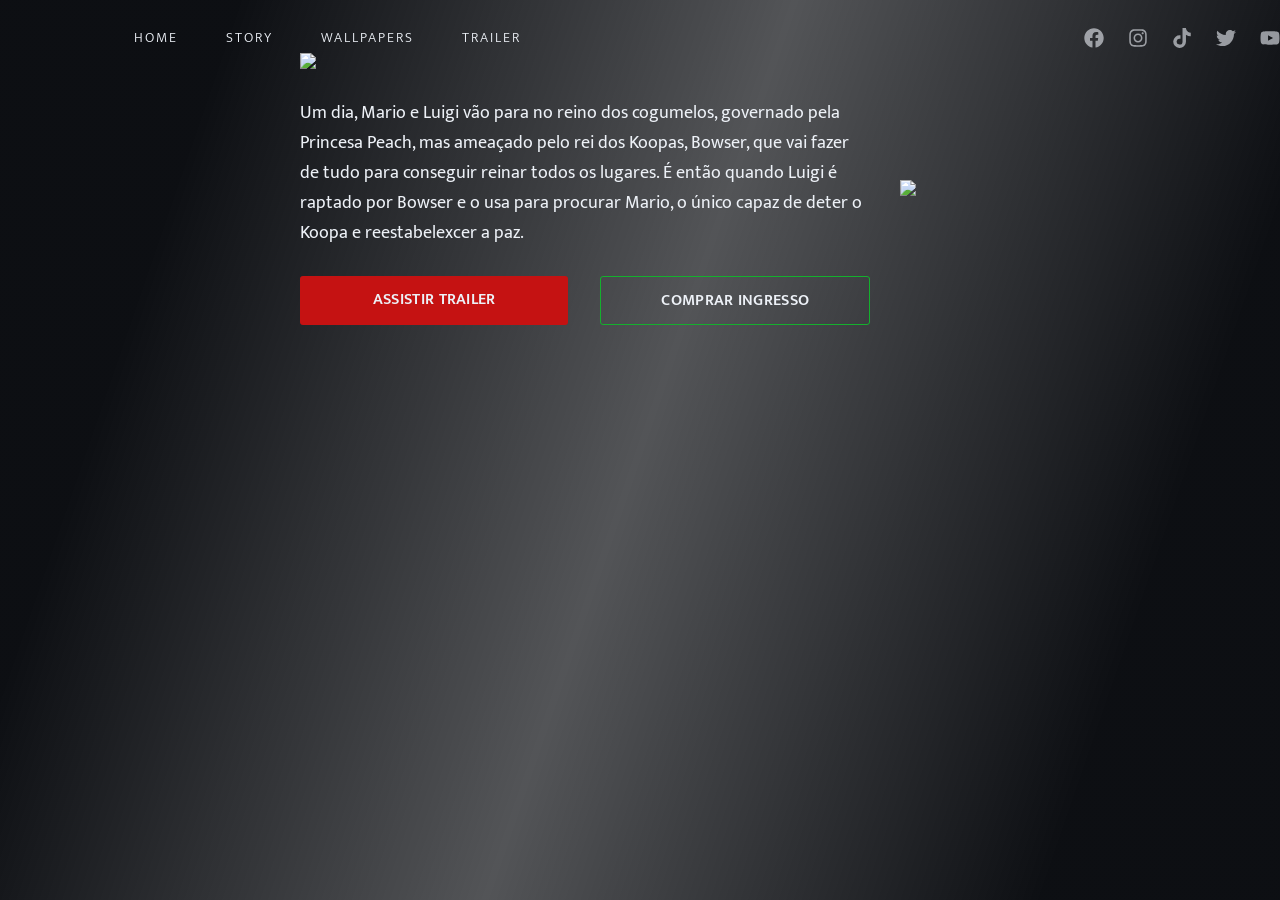
==== index.html @ 87df1750 "Update com as alterações necessárias para funcinalidade do site" ====
<!DOCTYPE html>
<html lang="pt-BR">
<head>
  <meta charset="UTF-8">
  <title>The Super Mario Bros</title>
  <link rel="icon" type="image/x-icon" href="./assets/favicon.ico">
  <meta name="viewport" content="width=device-width, initial-scale=1.0">

  <link rel="stylesheet" href="./styles/global.css">

  <link rel="preconnect" href="https://fonts.gstatic.com">
  <link href="https://fonts.googleapis.com/css2?family=Mukta:wght@300;400;600&display=swap" rel="stylesheet">
  <link href="https://unpkg.com/aos@2.3.1/dist/aos.css" rel="stylesheet">
</head>
<body>
  <div id="background">
    <video loop autoplay muted>
      <source src="./assets/background-video.mp4" type="video/mp4">
    </video>
  </div>

  <div id="app">
    <header>
      <img 
      data-aos="fade-up" 
      data-aos-delay="600"
      data-aos-duration="800"
      data-aos-easing="ease-in-out"
      src="./assets/logo-cap.png" 
      alt="">
      <ul class="navigation">
        <li>
          <a href="./index.html" class="navigation__link">Home</a>
        </li>
        <li>
          <a href="#" class="navigation__link">Story</a>
        </li>
        <li>
          <a href="#" class="navigation__link">Wallpapers</a>
        </li>
        <li>
          <a href="#" class="navigation__link">Trailer</a>
        </li>
      </ul>

      <div class="navigation__social">
        <svg xmlns="http://www.w3.org/2000/svg" viewBox="0 0 512 512">
          <path fill="#EDF1F7" d="M504 256C504 119 393 8 256 8S8 119 8 256c0 123.78 90.69 226.38 209.25 245V327.69h-63V256h63v-54.64c0-62.15 37-96.48 93.67-96.48 27.14 0 55.52 4.84 55.52 4.84v61h-31.28c-30.8 0-40.41 19.12-40.41 38.73V256h68.78l-11 71.69h-57.78V501C413.31 482.38 504 379.78 504 256z"/>
        </svg>
        <svg xmlns="http://www.w3.org/2000/svg" viewBox="0 0 448 512">
          <path fill="#EDF1F7" d="M224.1 141c-63.6 0-114.9 51.3-114.9 114.9s51.3 114.9 114.9 114.9S339 319.5 339 255.9 287.7 141 224.1 141zm0 189.6c-41.1 0-74.7-33.5-74.7-74.7s33.5-74.7 74.7-74.7 74.7 33.5 74.7 74.7-33.6 74.7-74.7 74.7zm146.4-194.3c0 14.9-12 26.8-26.8 26.8-14.9 0-26.8-12-26.8-26.8s12-26.8 26.8-26.8 26.8 12 26.8 26.8zm76.1 27.2c-1.7-35.9-9.9-67.7-36.2-93.9-26.2-26.2-58-34.4-93.9-36.2-37-2.1-147.9-2.1-184.9 0-35.8 1.7-67.6 9.9-93.9 36.1s-34.4 58-36.2 93.9c-2.1 37-2.1 147.9 0 184.9 1.7 35.9 9.9 67.7 36.2 93.9s58 34.4 93.9 36.2c37 2.1 147.9 2.1 184.9 0 35.9-1.7 67.7-9.9 93.9-36.2 26.2-26.2 34.4-58 36.2-93.9 2.1-37 2.1-147.8 0-184.8zM398.8 388c-7.8 19.6-22.9 34.7-42.6 42.6-29.5 11.7-99.5 9-132.1 9s-102.7 2.6-132.1-9c-19.6-7.8-34.7-22.9-42.6-42.6-11.7-29.5-9-99.5-9-132.1s-2.6-102.7 9-132.1c7.8-19.6 22.9-34.7 42.6-42.6 29.5-11.7 99.5-9 132.1-9s102.7-2.6 132.1 9c19.6 7.8 34.7 22.9 42.6 42.6 11.7 29.5 9 99.5 9 132.1s2.7 102.7-9 132.1z"/>
        </svg>
        <svg xmlns="http://www.w3.org/2000/svg" viewBox="0 0 448 512">
          <path fill="#EDF1F7" d="M448,209.91a210.06,210.06,0,0,1-122.77-39.25V349.38A162.55,162.55,0,1,1,185,188.31V278.2a74.62,74.62,0,1,0,52.23,71.18V0l88,0a121.18,121.18,0,0,0,1.86,22.17h0A122.18,122.18,0,0,0,381,102.39a121.43,121.43,0,0,0,67,20.14Z"/>
        </svg>
        <svg xmlns="http://www.w3.org/2000/svg" viewBox="0 0 512 512">
          <path fill="#EDF1F7" d="M459.37 151.716c.325 4.548.325 9.097.325 13.645 0 138.72-105.583 298.558-298.558 298.558-59.452 0-114.68-17.219-161.137-47.106 8.447.974 16.568 1.299 25.34 1.299 49.055 0 94.213-16.568 130.274-44.832-46.132-.975-84.792-31.188-98.112-72.772 6.498.974 12.995 1.624 19.818 1.624 9.421 0 18.843-1.3 27.614-3.573-48.081-9.747-84.143-51.98-84.143-102.985v-1.299c13.969 7.797 30.214 12.67 47.431 13.319-28.264-18.843-46.781-51.005-46.781-87.391 0-19.492 5.197-37.36 14.294-52.954 51.655 63.675 129.3 105.258 216.365 109.807-1.624-7.797-2.599-15.918-2.599-24.04 0-57.828 46.782-104.934 104.934-104.934 30.213 0 57.502 12.67 76.67 33.137 23.715-4.548 46.456-13.32 66.599-25.34-7.798 24.366-24.366 44.833-46.132 57.827 21.117-2.273 41.584-8.122 60.426-16.243-14.292 20.791-32.161 39.308-52.628 54.253z"/>
        </svg>
        <svg xmlns="http://www.w3.org/2000/svg" viewBox="0 0 576 512">
          <path fill="#EDF1F7" d="M549.655 124.083c-6.281-23.65-24.787-42.276-48.284-48.597C458.781 64 288 64 288 64S117.22 64 74.629 75.486c-23.497 6.322-42.003 24.947-48.284 48.597-11.412 42.867-11.412 132.305-11.412 132.305s0 89.438 11.412 132.305c6.281 23.65 24.787 41.5 48.284 47.821C117.22 448 288 448 288 448s170.78 0 213.371-11.486c23.497-6.321 42.003-24.171 48.284-47.821 11.412-42.867 11.412-132.305 11.412-132.305s0-89.438-11.412-132.305zm-317.51 213.508V175.185l142.739 81.205-142.739 81.201z"/>
        </svg>
      </div>
    </header>
  </div>

  <main>
    <div class="main__info">
      <img 
      data-aos="fade-up" 
      data-aos-duration="800"
      data-aos-easing="ease-in-out"
      src="./assets/logo-movie.png"
      width="250px">
        <p
        data-aos="fade-up" 
        data-aos-delay="300"
        data-aos-duration="800"
        data-aos-easing="ease-in-out"
        >Um dia, Mario e Luigi vão para no reino dos cogumelos, governado pela Princesa Peach, 
        mas ameaçado pelo rei dos Koopas, Bowser, que vai fazer de tudo para conseguir 
        reinar todos os lugares. É então quando Luigi é raptado por Bowser e o usa para 
        procurar Mario, o único capaz de deter o Koopa e reestabelexcer a paz.</p>
    <div>
        <a 
        data-aos="fade-up" 
        data-aos-delay="500"
        data-aos-duration="800"
        data-aos-easing="ease-in-out"
        href="https://www.youtube.com/watch?v=wkn-Gb-Fhac">Assistir trailer</a>
          <button 
          data-aos="fade-up" 
          data-aos-delay="600"
          data-aos-duration="800"
          data-aos-easing="ease-in-out"
          >
            Comprar ingresso
          </button>
      </div>
    </div> 
    <img 
      data-aos="fade-up" 
      data-aos-delay="500"
      data-aos-duration="800"
      data-aos-easing="ease-in-out"
      src="./assets/mario-and-luigi.png" 
      width="680px">
  </main>

  <script src="https://unpkg.com/aos@2.3.1/dist/aos.js"></script>
  <script>
    AOS.init();
  </script>
</body>
</html>
---- styles/global.css ----
@import url('background.css');
@import url('header.css');
@import url('main.css');


* {
  padding: 0;
  margin: 0;
  box-sizing: border-box;
}

:root {
  --text: #EDF1F7;
  --red: #C51212;
  --blue: #0041C2;
  --green: #14B02D;
  --yellow: #ffc12b;
}

body, button, a {
  color: var(--text);
  font: 400 1rem "Mukta", sans-serif;
}

a {
  text-decoration: none;
}

button:hover {
  cursor: pointer;
}

#app {
  display: flex;
  flex-direction: column;
  align-items: center;
  
  width: 100%;
  height: 100%;

  overflow: hidden;
}
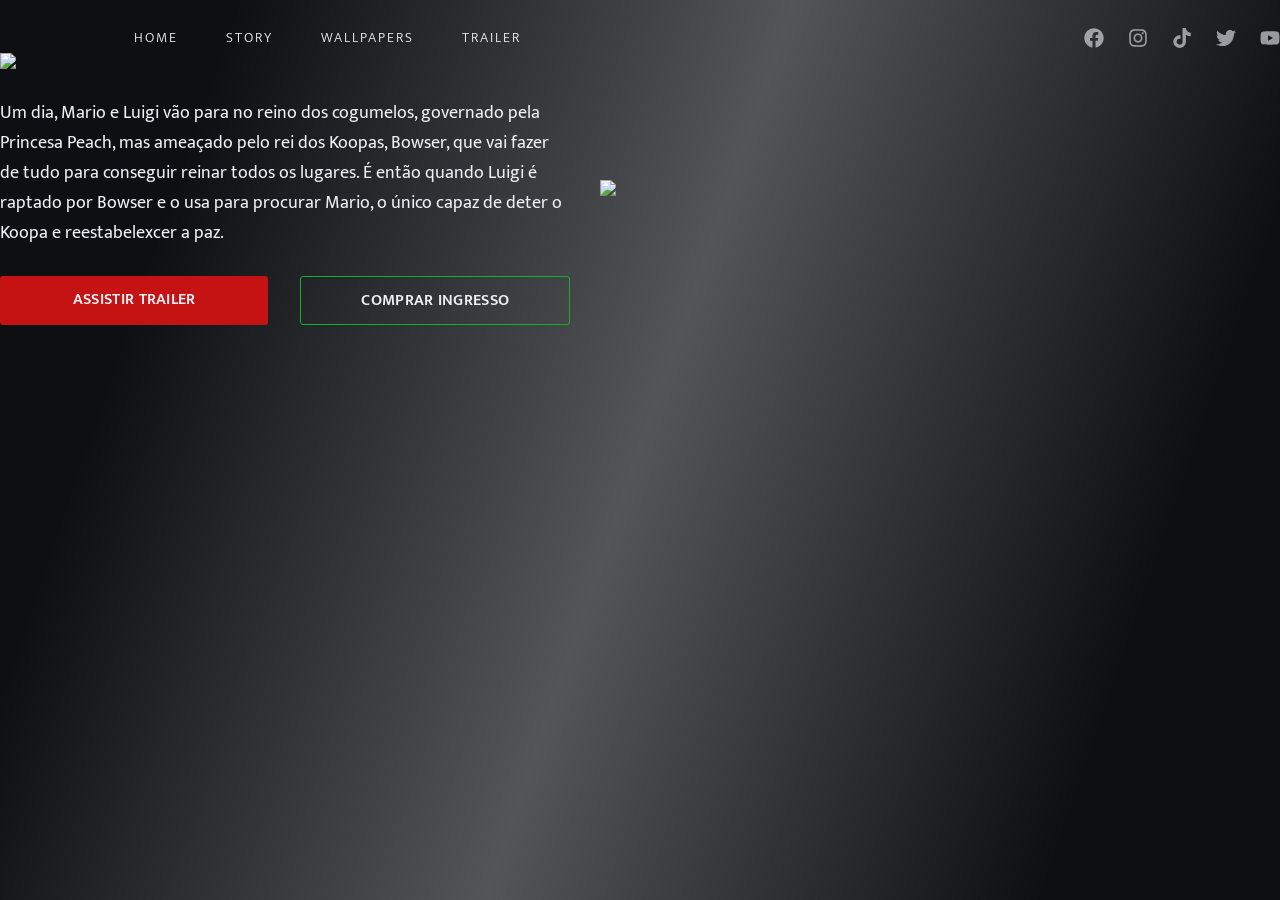
==== commit f0257398: "Correções de bugs" ====
--- a/index.html
+++ b/index.html
@@ -21,13 +21,13 @@
 
   <div id="app">
     <header>
-      <img 
-      data-aos="fade-up" 
-      data-aos-delay="600"
-      data-aos-duration="800"
-      data-aos-easing="ease-in-out"
-      src="./assets/logo-cap.png" 
-      alt="">
+        <img 
+        data-aos="fade-up" 
+        data-aos-delay="600"
+        data-aos-duration="800"
+        data-aos-easing="ease-in-out"
+        src="./assets/logo-cap.png" 
+        alt="">
       <ul class="navigation">
         <li>
           <a href="./index.html" class="navigation__link">Home</a>
@@ -63,7 +63,7 @@
     </header>
   </div>
 
-  <main>
+  <main class="main__teste">
     <div class="main__info">
       <img 
       data-aos="fade-up" 
--- a/styles/global.css
+++ b/styles/global.css
@@ -28,7 +28,9 @@
 
 button:hover {
   cursor: pointer;
+  color: var(--green)
 }
+
 
 #app {
   display: flex;
@@ -37,6 +39,4 @@
   
   width: 100%;
   height: 100%;
-
-  overflow: hidden;
 }
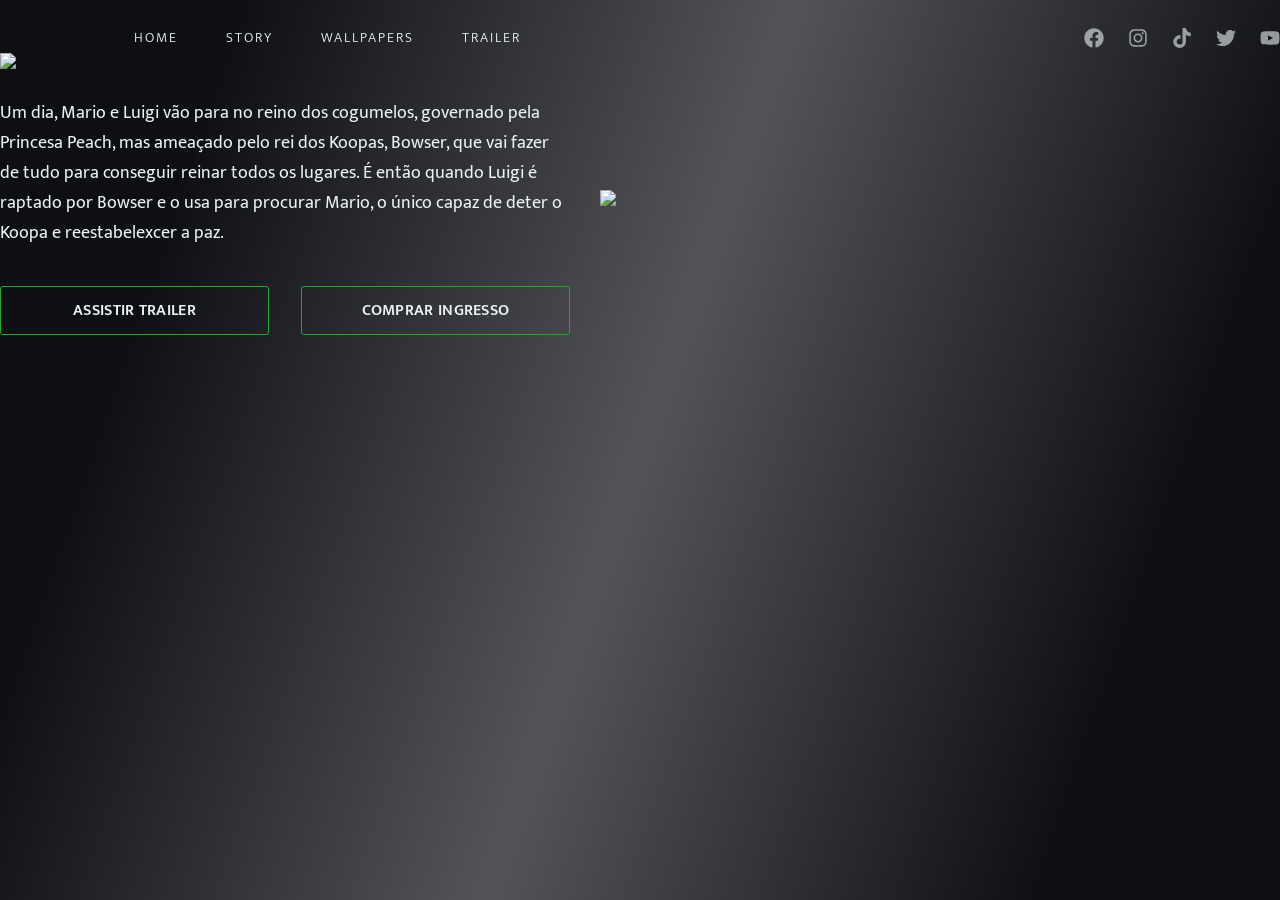
==== commit 6f9c1c46: "Adicionada página de resumo e animações" ====
--- a/index.html
+++ b/index.html
@@ -21,25 +21,20 @@
 
   <div id="app">
     <header>
-        <img 
-        data-aos="fade-up" 
-        data-aos-delay="600"
-        data-aos-duration="800"
-        data-aos-easing="ease-in-out"
-        src="./assets/logo-cap.png" 
+        <img src="./assets/logo-cap.png" 
         alt="">
       <ul class="navigation">
         <li>
           <a href="./index.html" class="navigation__link">Home</a>
         </li>
         <li>
-          <a href="#" class="navigation__link">Story</a>
+          <a href="./story.html" class="navigation__link">Story</a>
         </li>
         <li>
-          <a href="#" class="navigation__link">Wallpapers</a>
+          <a href="https://br.pinterest.com/valcimarsartorio1239/super-mario-wallpapers/" target="_blank" class="navigation__link">Wallpapers</a>
         </li>
         <li>
-          <a href="#" class="navigation__link">Trailer</a>
+          <a href="https://www.youtube.com/watch?v=wkn-Gb-Fhac" target="_blank" class="navigation__link">Trailer</a>
         </li>
       </ul>
 
@@ -82,19 +77,21 @@
         procurar Mario, o único capaz de deter o Koopa e reestabelexcer a paz.</p>
     <div>
         <a 
-        data-aos="fade-up" 
-        data-aos-delay="500"
-        data-aos-duration="800"
-        data-aos-easing="ease-in-out"
-        href="https://www.youtube.com/watch?v=wkn-Gb-Fhac">Assistir trailer</a>
-          <button 
+          data-aos="fade-up" 
+          data-aos-delay="500"
+          data-aos-duration="800"
+          data-aos-easing="ease-in-out"
+          href="https://www.youtube.com/watch?v=wkn-Gb-Fhac" target="_blank">
+          <button class="assistir">Assistir trailer</button>
+        </a>
+
+        <a href="https://www.ingresso.com/" target="_blank"
           data-aos="fade-up" 
           data-aos-delay="600"
           data-aos-duration="800"
-          data-aos-easing="ease-in-out"
-          >
-            Comprar ingresso
-          </button>
+          data-aos-easing="ease-in-out"> 
+          <button>Comprar ingresso</button> 
+        </a>
       </div>
     </div> 
     <img 
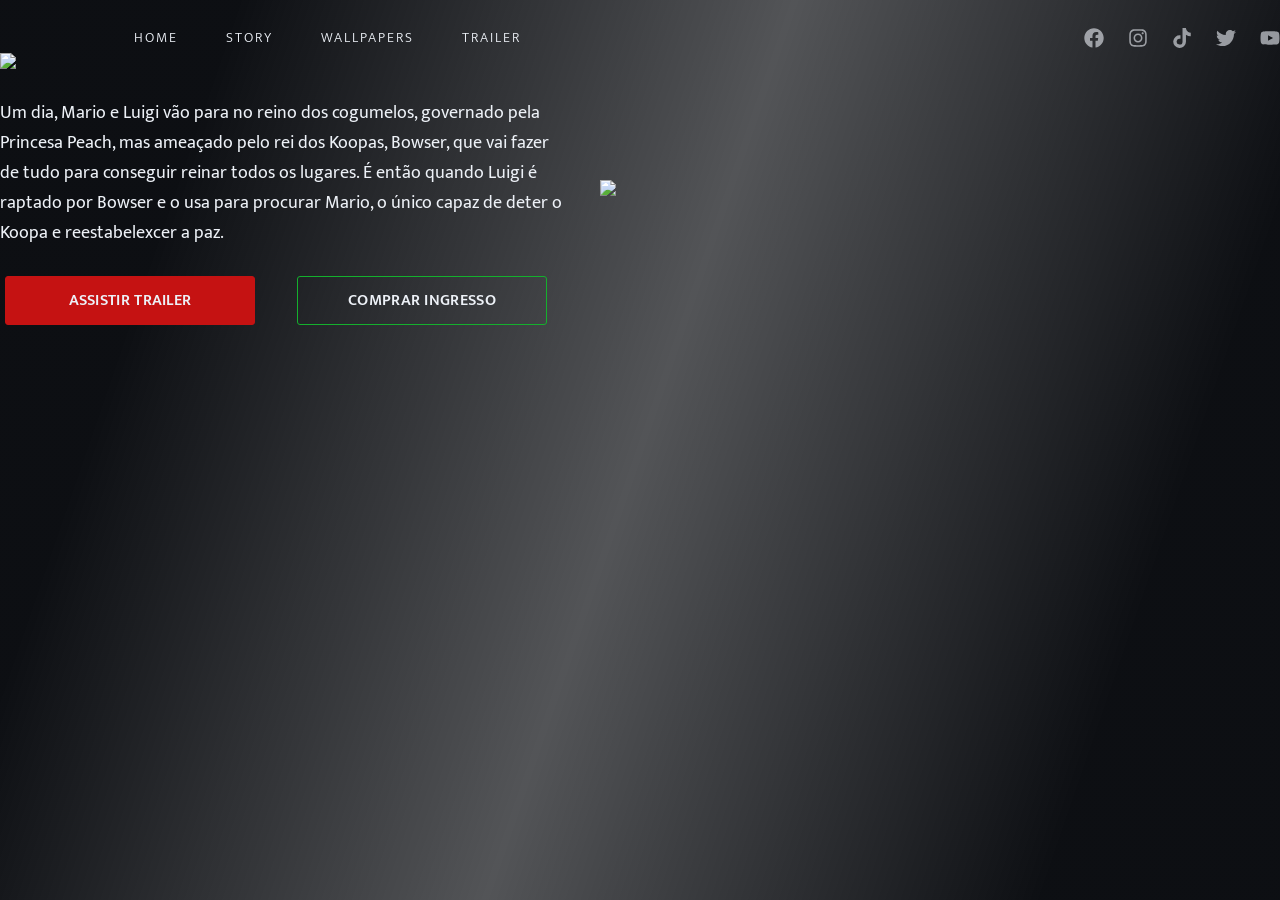
==== commit 33529b10: "Alterações de aparência" ====
--- a/index.html
+++ b/index.html
@@ -90,7 +90,7 @@
           data-aos-delay="600"
           data-aos-duration="800"
           data-aos-easing="ease-in-out"> 
-          <button>Comprar ingresso</button> 
+          <button class="comprar">Comprar ingresso</button> 
         </a>
       </div>
     </div> 
--- a/styles/global.css
+++ b/styles/global.css
@@ -26,10 +26,10 @@
   text-decoration: none;
 }
 
-button:hover {
+/* button:hover {
   cursor: pointer;
   color: var(--green)
-}
+} */
 
 
 #app {
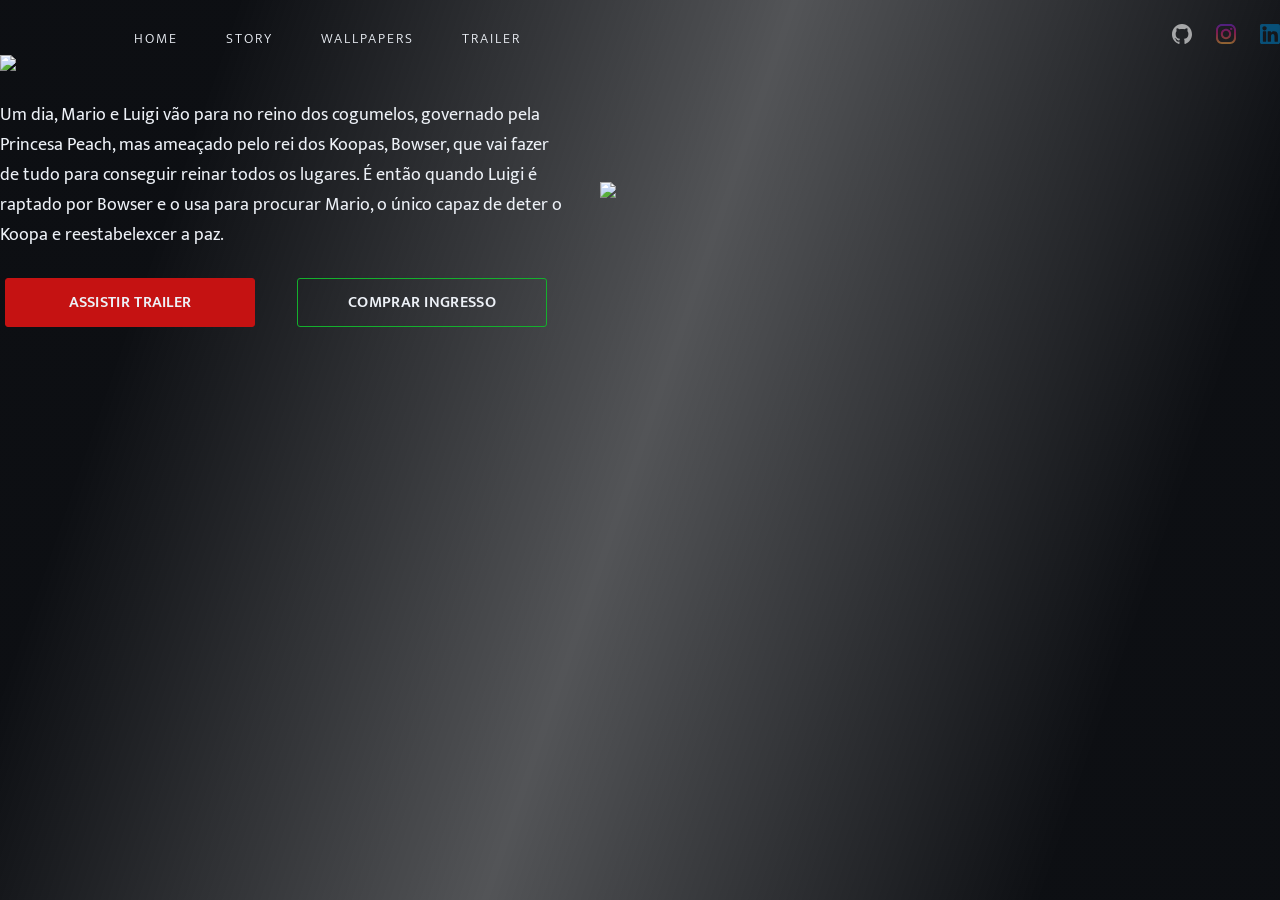
==== commit 1237e1b1: "Alteração nos ícones de redes sociais" ====
--- a/index.html
+++ b/index.html
@@ -39,21 +39,29 @@
       </ul>
 
       <div class="navigation__social">
-        <svg xmlns="http://www.w3.org/2000/svg" viewBox="0 0 512 512">
-          <path fill="#EDF1F7" d="M504 256C504 119 393 8 256 8S8 119 8 256c0 123.78 90.69 226.38 209.25 245V327.69h-63V256h63v-54.64c0-62.15 37-96.48 93.67-96.48 27.14 0 55.52 4.84 55.52 4.84v61h-31.28c-30.8 0-40.41 19.12-40.41 38.73V256h68.78l-11 71.69h-57.78V501C413.31 482.38 504 379.78 504 256z"/>
-        </svg>
-        <svg xmlns="http://www.w3.org/2000/svg" viewBox="0 0 448 512">
-          <path fill="#EDF1F7" d="M224.1 141c-63.6 0-114.9 51.3-114.9 114.9s51.3 114.9 114.9 114.9S339 319.5 339 255.9 287.7 141 224.1 141zm0 189.6c-41.1 0-74.7-33.5-74.7-74.7s33.5-74.7 74.7-74.7 74.7 33.5 74.7 74.7-33.6 74.7-74.7 74.7zm146.4-194.3c0 14.9-12 26.8-26.8 26.8-14.9 0-26.8-12-26.8-26.8s12-26.8 26.8-26.8 26.8 12 26.8 26.8zm76.1 27.2c-1.7-35.9-9.9-67.7-36.2-93.9-26.2-26.2-58-34.4-93.9-36.2-37-2.1-147.9-2.1-184.9 0-35.8 1.7-67.6 9.9-93.9 36.1s-34.4 58-36.2 93.9c-2.1 37-2.1 147.9 0 184.9 1.7 35.9 9.9 67.7 36.2 93.9s58 34.4 93.9 36.2c37 2.1 147.9 2.1 184.9 0 35.9-1.7 67.7-9.9 93.9-36.2 26.2-26.2 34.4-58 36.2-93.9 2.1-37 2.1-147.8 0-184.8zM398.8 388c-7.8 19.6-22.9 34.7-42.6 42.6-29.5 11.7-99.5 9-132.1 9s-102.7 2.6-132.1-9c-19.6-7.8-34.7-22.9-42.6-42.6-11.7-29.5-9-99.5-9-132.1s-2.6-102.7 9-132.1c7.8-19.6 22.9-34.7 42.6-42.6 29.5-11.7 99.5-9 132.1-9s102.7-2.6 132.1 9c19.6 7.8 34.7 22.9 42.6 42.6 11.7 29.5 9 99.5 9 132.1s2.7 102.7-9 132.1z"/>
-        </svg>
-        <svg xmlns="http://www.w3.org/2000/svg" viewBox="0 0 448 512">
-          <path fill="#EDF1F7" d="M448,209.91a210.06,210.06,0,0,1-122.77-39.25V349.38A162.55,162.55,0,1,1,185,188.31V278.2a74.62,74.62,0,1,0,52.23,71.18V0l88,0a121.18,121.18,0,0,0,1.86,22.17h0A122.18,122.18,0,0,0,381,102.39a121.43,121.43,0,0,0,67,20.14Z"/>
-        </svg>
+        <a href="https://github.com/JuniorErnesto/Mario" target="_blank">
+          <svg viewBox="0 0 20 20" version="1.1" xmlns="http://www.w3.org/2000/svg" xmlns:xlink="http://www.w3.org/1999/xlink" fill="#ffffff" stroke="#ffffff"><g id="SVGRepo_bgCarrier" stroke-width="0"></g><g id="SVGRepo_tracerCarrier" stroke-linecap="round" stroke-linejoin="round"></g><g id="SVGRepo_iconCarrier"> <title>github [#ffffff]</title> <desc>Created with Sketch.</desc> <defs> </defs> <g id="Page-1" stroke="none" stroke-width="1" fill="none" fill-rule="evenodd"> <g id="Dribbble-Light-Preview" transform="translate(-140.000000, -7559.000000)" fill="#ffffff"> <g id="icons" transform="translate(56.000000, 160.000000)"> <path d="M94,7399 C99.523,7399 104,7403.59 104,7409.253 C104,7413.782 101.138,7417.624 97.167,7418.981 C96.66,7419.082 96.48,7418.762 96.48,7418.489 C96.48,7418.151 96.492,7417.047 96.492,7415.675 C96.492,7414.719 96.172,7414.095 95.813,7413.777 C98.04,7413.523 100.38,7412.656 100.38,7408.718 C100.38,7407.598 99.992,7406.684 99.35,7405.966 C99.454,7405.707 99.797,7404.664 99.252,7403.252 C99.252,7403.252 98.414,7402.977 96.505,7404.303 C95.706,7404.076 94.85,7403.962 94,7403.958 C93.15,7403.962 92.295,7404.076 91.497,7404.303 C89.586,7402.977 88.746,7403.252 88.746,7403.252 C88.203,7404.664 88.546,7405.707 88.649,7405.966 C88.01,7406.684 87.619,7407.598 87.619,7408.718 C87.619,7412.646 89.954,7413.526 92.175,7413.785 C91.889,7414.041 91.63,7414.493 91.54,7415.156 C90.97,7415.418 89.522,7415.871 88.63,7414.304 C88.63,7414.304 88.101,7413.319 87.097,7413.247 C87.097,7413.247 86.122,7413.234 87.029,7413.87 C87.029,7413.87 87.684,7414.185 88.139,7415.37 C88.139,7415.37 88.726,7417.2 91.508,7416.58 C91.513,7417.437 91.522,7418.245 91.522,7418.489 C91.522,7418.76 91.338,7419.077 90.839,7418.982 C86.865,7417.627 84,7413.783 84,7409.253 C84,7403.59 88.478,7399 94,7399" id="github-[#ffffff]"> </path> </g> </g> </g> </g></svg>
+      </a>
+
+      <a href="https://www.instagram.com/juninhoskt/" target="_blank">
+        <svg height="200px" width="200px" version="1.1" id="Layer_1" xmlns="http://www.w3.org/2000/svg" xmlns:xlink="http://www.w3.org/1999/xlink" viewBox="0 0 551.034 551.034" xml:space="preserve" fill="#000000"><g id="SVGRepo_bgCarrier" stroke-width="0"></g><g id="SVGRepo_tracerCarrier" stroke-linecap="round" stroke-linejoin="round"></g><g id="SVGRepo_iconCarrier"> <g id="XMLID_13_"> <linearGradient id="XMLID_2_" gradientUnits="userSpaceOnUse" x1="275.517" y1="4.5714" x2="275.517" y2="549.7202" gradientTransform="matrix(1 0 0 -1 0 554)"> <stop offset="0" style="stop-color:#E09B3D"></stop> <stop offset="0.3" style="stop-color:#C74C4D"></stop> <stop offset="0.6" style="stop-color:#C21975"></stop> <stop offset="1" style="stop-color:#7024C4"></stop> </linearGradient> <path id="XMLID_17_" style="fill:url(#XMLID_2_);" d="M386.878,0H164.156C73.64,0,0,73.64,0,164.156v222.722 c0,90.516,73.64,164.156,164.156,164.156h222.722c90.516,0,164.156-73.64,164.156-164.156V164.156 C551.033,73.64,477.393,0,386.878,0z M495.6,386.878c0,60.045-48.677,108.722-108.722,108.722H164.156 c-60.045,0-108.722-48.677-108.722-108.722V164.156c0-60.046,48.677-108.722,108.722-108.722h222.722 c60.045,0,108.722,48.676,108.722,108.722L495.6,386.878L495.6,386.878z"></path> <linearGradient id="XMLID_3_" gradientUnits="userSpaceOnUse" x1="275.517" y1="4.5714" x2="275.517" y2="549.7202" gradientTransform="matrix(1 0 0 -1 0 554)"> <stop offset="0" style="stop-color:#E09B3D"></stop> <stop offset="0.3" style="stop-color:#C74C4D"></stop> <stop offset="0.6" style="stop-color:#C21975"></stop> <stop offset="1" style="stop-color:#7024C4"></stop> </linearGradient> <path id="XMLID_81_" style="fill:url(#XMLID_3_);" d="M275.517,133C196.933,133,133,196.933,133,275.516 s63.933,142.517,142.517,142.517S418.034,354.1,418.034,275.516S354.101,133,275.517,133z M275.517,362.6 c-48.095,0-87.083-38.988-87.083-87.083s38.989-87.083,87.083-87.083c48.095,0,87.083,38.988,87.083,87.083 C362.6,323.611,323.611,362.6,275.517,362.6z"></path> <linearGradient id="XMLID_4_" gradientUnits="userSpaceOnUse" x1="418.306" y1="4.5714" x2="418.306" y2="549.7202" gradientTransform="matrix(1 0 0 -1 0 554)"> <stop offset="0" style="stop-color:#E09B3D"></stop> <stop offset="0.3" style="stop-color:#C74C4D"></stop> <stop offset="0.6" style="stop-color:#C21975"></stop> <stop offset="1" style="stop-color:#7024C4"></stop> </linearGradient> <circle id="XMLID_83_" style="fill:url(#XMLID_4_);" cx="418.306" cy="134.072" r="34.149"></circle> </g> </g></svg>
+      </a>
+
+        <a href="https://www.linkedin.com/in/ernesto-junior/" target="_blank">
+          <svg height="200px" width="200px" version="1.1" id="Layer_1" xmlns="http://www.w3.org/2000/svg" xmlns:xlink="http://www.w3.org/1999/xlink" viewBox="0 0 382 382" xml:space="preserve" fill="#000000" stroke="#000000"><g id="SVGRepo_bgCarrier" stroke-width="0"></g><g id="SVGRepo_tracerCarrier" stroke-linecap="round" stroke-linejoin="round"></g><g id="SVGRepo_iconCarrier"> <path style="fill:#0077B7;" d="M347.445,0H34.555C15.471,0,0,15.471,0,34.555v312.889C0,366.529,15.471,382,34.555,382h312.889 C366.529,382,382,366.529,382,347.444V34.555C382,15.471,366.529,0,347.445,0z M118.207,329.844c0,5.554-4.502,10.056-10.056,10.056 H65.345c-5.554,0-10.056-4.502-10.056-10.056V150.403c0-5.554,4.502-10.056,10.056-10.056h42.806 c5.554,0,10.056,4.502,10.056,10.056V329.844z M86.748,123.432c-22.459,0-40.666-18.207-40.666-40.666S64.289,42.1,86.748,42.1 s40.666,18.207,40.666,40.666S109.208,123.432,86.748,123.432z M341.91,330.654c0,5.106-4.14,9.246-9.246,9.246H286.73 c-5.106,0-9.246-4.14-9.246-9.246v-84.168c0-12.556,3.683-55.021-32.813-55.021c-28.309,0-34.051,29.066-35.204,42.11v97.079 c0,5.106-4.139,9.246-9.246,9.246h-44.426c-5.106,0-9.246-4.14-9.246-9.246V149.593c0-5.106,4.14-9.246,9.246-9.246h44.426 c5.106,0,9.246,4.14,9.246,9.246v15.655c10.497-15.753,26.097-27.912,59.312-27.912c73.552,0,73.131,68.716,73.131,106.472 L341.91,330.654L341.91,330.654z"></path> </g></svg>
+      </a>
+
+        <!-- <a href="https://www.instagram.com/juninhoskt/" target="_blank">
         <svg xmlns="http://www.w3.org/2000/svg" viewBox="0 0 512 512">
           <path fill="#EDF1F7" d="M459.37 151.716c.325 4.548.325 9.097.325 13.645 0 138.72-105.583 298.558-298.558 298.558-59.452 0-114.68-17.219-161.137-47.106 8.447.974 16.568 1.299 25.34 1.299 49.055 0 94.213-16.568 130.274-44.832-46.132-.975-84.792-31.188-98.112-72.772 6.498.974 12.995 1.624 19.818 1.624 9.421 0 18.843-1.3 27.614-3.573-48.081-9.747-84.143-51.98-84.143-102.985v-1.299c13.969 7.797 30.214 12.67 47.431 13.319-28.264-18.843-46.781-51.005-46.781-87.391 0-19.492 5.197-37.36 14.294-52.954 51.655 63.675 129.3 105.258 216.365 109.807-1.624-7.797-2.599-15.918-2.599-24.04 0-57.828 46.782-104.934 104.934-104.934 30.213 0 57.502 12.67 76.67 33.137 23.715-4.548 46.456-13.32 66.599-25.34-7.798 24.366-24.366 44.833-46.132 57.827 21.117-2.273 41.584-8.122 60.426-16.243-14.292 20.791-32.161 39.308-52.628 54.253z"/>
         </svg>
+      </a>
+
+        <a href="https://www.instagram.com/juninhoskt/" target="_blank">
         <svg xmlns="http://www.w3.org/2000/svg" viewBox="0 0 576 512">
           <path fill="#EDF1F7" d="M549.655 124.083c-6.281-23.65-24.787-42.276-48.284-48.597C458.781 64 288 64 288 64S117.22 64 74.629 75.486c-23.497 6.322-42.003 24.947-48.284 48.597-11.412 42.867-11.412 132.305-11.412 132.305s0 89.438 11.412 132.305c6.281 23.65 24.787 41.5 48.284 47.821C117.22 448 288 448 288 448s170.78 0 213.371-11.486c23.497-6.321 42.003-24.171 48.284-47.821 11.412-42.867 11.412-132.305 11.412-132.305s0-89.438-11.412-132.305zm-317.51 213.508V175.185l142.739 81.205-142.739 81.201z"/>
         </svg>
+      </a> -->
       </div>
     </header>
   </div>
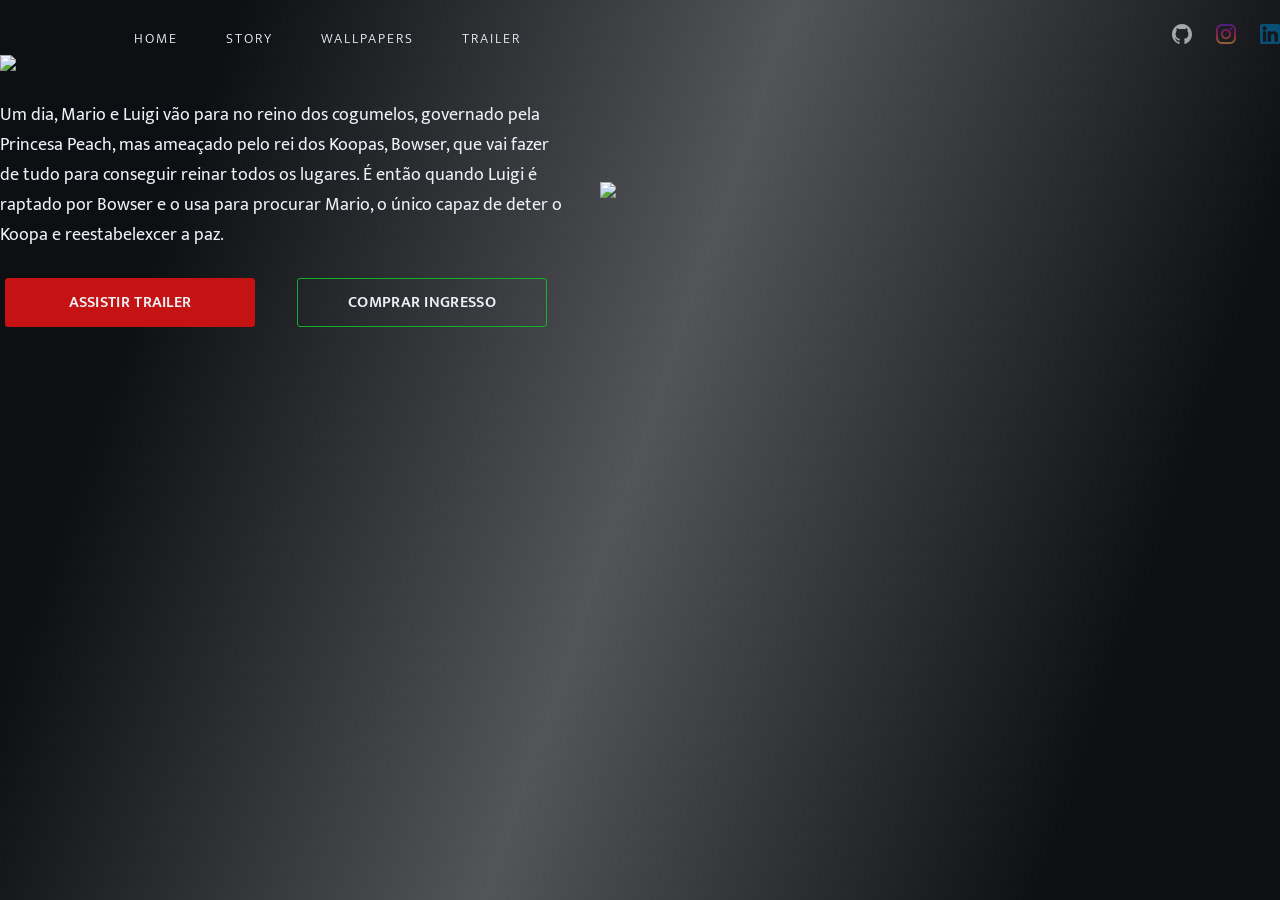
==== commit 9ea99732: "Pequenas alterações" ====
--- a/index.html
+++ b/index.html
@@ -39,7 +39,7 @@
       </ul>
 
       <div class="navigation__social">
-        <a href="https://github.com/JuniorErnesto/Mario" target="_blank">
+        <a href="https://github.com/JuniorErnesto/" target="_blank">
           <svg viewBox="0 0 20 20" version="1.1" xmlns="http://www.w3.org/2000/svg" xmlns:xlink="http://www.w3.org/1999/xlink" fill="#ffffff" stroke="#ffffff"><g id="SVGRepo_bgCarrier" stroke-width="0"></g><g id="SVGRepo_tracerCarrier" stroke-linecap="round" stroke-linejoin="round"></g><g id="SVGRepo_iconCarrier"> <title>github [#ffffff]</title> <desc>Created with Sketch.</desc> <defs> </defs> <g id="Page-1" stroke="none" stroke-width="1" fill="none" fill-rule="evenodd"> <g id="Dribbble-Light-Preview" transform="translate(-140.000000, -7559.000000)" fill="#ffffff"> <g id="icons" transform="translate(56.000000, 160.000000)"> <path d="M94,7399 C99.523,7399 104,7403.59 104,7409.253 C104,7413.782 101.138,7417.624 97.167,7418.981 C96.66,7419.082 96.48,7418.762 96.48,7418.489 C96.48,7418.151 96.492,7417.047 96.492,7415.675 C96.492,7414.719 96.172,7414.095 95.813,7413.777 C98.04,7413.523 100.38,7412.656 100.38,7408.718 C100.38,7407.598 99.992,7406.684 99.35,7405.966 C99.454,7405.707 99.797,7404.664 99.252,7403.252 C99.252,7403.252 98.414,7402.977 96.505,7404.303 C95.706,7404.076 94.85,7403.962 94,7403.958 C93.15,7403.962 92.295,7404.076 91.497,7404.303 C89.586,7402.977 88.746,7403.252 88.746,7403.252 C88.203,7404.664 88.546,7405.707 88.649,7405.966 C88.01,7406.684 87.619,7407.598 87.619,7408.718 C87.619,7412.646 89.954,7413.526 92.175,7413.785 C91.889,7414.041 91.63,7414.493 91.54,7415.156 C90.97,7415.418 89.522,7415.871 88.63,7414.304 C88.63,7414.304 88.101,7413.319 87.097,7413.247 C87.097,7413.247 86.122,7413.234 87.029,7413.87 C87.029,7413.87 87.684,7414.185 88.139,7415.37 C88.139,7415.37 88.726,7417.2 91.508,7416.58 C91.513,7417.437 91.522,7418.245 91.522,7418.489 C91.522,7418.76 91.338,7419.077 90.839,7418.982 C86.865,7417.627 84,7413.783 84,7409.253 C84,7403.59 88.478,7399 94,7399" id="github-[#ffffff]"> </path> </g> </g> </g> </g></svg>
       </a>
 
@@ -49,19 +49,7 @@
 
         <a href="https://www.linkedin.com/in/ernesto-junior/" target="_blank">
           <svg height="200px" width="200px" version="1.1" id="Layer_1" xmlns="http://www.w3.org/2000/svg" xmlns:xlink="http://www.w3.org/1999/xlink" viewBox="0 0 382 382" xml:space="preserve" fill="#000000" stroke="#000000"><g id="SVGRepo_bgCarrier" stroke-width="0"></g><g id="SVGRepo_tracerCarrier" stroke-linecap="round" stroke-linejoin="round"></g><g id="SVGRepo_iconCarrier"> <path style="fill:#0077B7;" d="M347.445,0H34.555C15.471,0,0,15.471,0,34.555v312.889C0,366.529,15.471,382,34.555,382h312.889 C366.529,382,382,366.529,382,347.444V34.555C382,15.471,366.529,0,347.445,0z M118.207,329.844c0,5.554-4.502,10.056-10.056,10.056 H65.345c-5.554,0-10.056-4.502-10.056-10.056V150.403c0-5.554,4.502-10.056,10.056-10.056h42.806 c5.554,0,10.056,4.502,10.056,10.056V329.844z M86.748,123.432c-22.459,0-40.666-18.207-40.666-40.666S64.289,42.1,86.748,42.1 s40.666,18.207,40.666,40.666S109.208,123.432,86.748,123.432z M341.91,330.654c0,5.106-4.14,9.246-9.246,9.246H286.73 c-5.106,0-9.246-4.14-9.246-9.246v-84.168c0-12.556,3.683-55.021-32.813-55.021c-28.309,0-34.051,29.066-35.204,42.11v97.079 c0,5.106-4.139,9.246-9.246,9.246h-44.426c-5.106,0-9.246-4.14-9.246-9.246V149.593c0-5.106,4.14-9.246,9.246-9.246h44.426 c5.106,0,9.246,4.14,9.246,9.246v15.655c10.497-15.753,26.097-27.912,59.312-27.912c73.552,0,73.131,68.716,73.131,106.472 L341.91,330.654L341.91,330.654z"></path> </g></svg>
-      </a>
-
-        <!-- <a href="https://www.instagram.com/juninhoskt/" target="_blank">
-        <svg xmlns="http://www.w3.org/2000/svg" viewBox="0 0 512 512">
-          <path fill="#EDF1F7" d="M459.37 151.716c.325 4.548.325 9.097.325 13.645 0 138.72-105.583 298.558-298.558 298.558-59.452 0-114.68-17.219-161.137-47.106 8.447.974 16.568 1.299 25.34 1.299 49.055 0 94.213-16.568 130.274-44.832-46.132-.975-84.792-31.188-98.112-72.772 6.498.974 12.995 1.624 19.818 1.624 9.421 0 18.843-1.3 27.614-3.573-48.081-9.747-84.143-51.98-84.143-102.985v-1.299c13.969 7.797 30.214 12.67 47.431 13.319-28.264-18.843-46.781-51.005-46.781-87.391 0-19.492 5.197-37.36 14.294-52.954 51.655 63.675 129.3 105.258 216.365 109.807-1.624-7.797-2.599-15.918-2.599-24.04 0-57.828 46.782-104.934 104.934-104.934 30.213 0 57.502 12.67 76.67 33.137 23.715-4.548 46.456-13.32 66.599-25.34-7.798 24.366-24.366 44.833-46.132 57.827 21.117-2.273 41.584-8.122 60.426-16.243-14.292 20.791-32.161 39.308-52.628 54.253z"/>
-        </svg>
-      </a>
-
-        <a href="https://www.instagram.com/juninhoskt/" target="_blank">
-        <svg xmlns="http://www.w3.org/2000/svg" viewBox="0 0 576 512">
-          <path fill="#EDF1F7" d="M549.655 124.083c-6.281-23.65-24.787-42.276-48.284-48.597C458.781 64 288 64 288 64S117.22 64 74.629 75.486c-23.497 6.322-42.003 24.947-48.284 48.597-11.412 42.867-11.412 132.305-11.412 132.305s0 89.438 11.412 132.305c6.281 23.65 24.787 41.5 48.284 47.821C117.22 448 288 448 288 448s170.78 0 213.371-11.486c23.497-6.321 42.003-24.171 48.284-47.821 11.412-42.867 11.412-132.305 11.412-132.305s0-89.438-11.412-132.305zm-317.51 213.508V175.185l142.739 81.205-142.739 81.201z"/>
-        </svg>
-      </a> -->
+        </a>
       </div>
     </header>
   </div>
--- a/styles/global.css
+++ b/styles/global.css
@@ -26,12 +26,6 @@
   text-decoration: none;
 }
 
-/* button:hover {
-  cursor: pointer;
-  color: var(--green)
-} */
-
-
 #app {
   display: flex;
   flex-direction: column;
